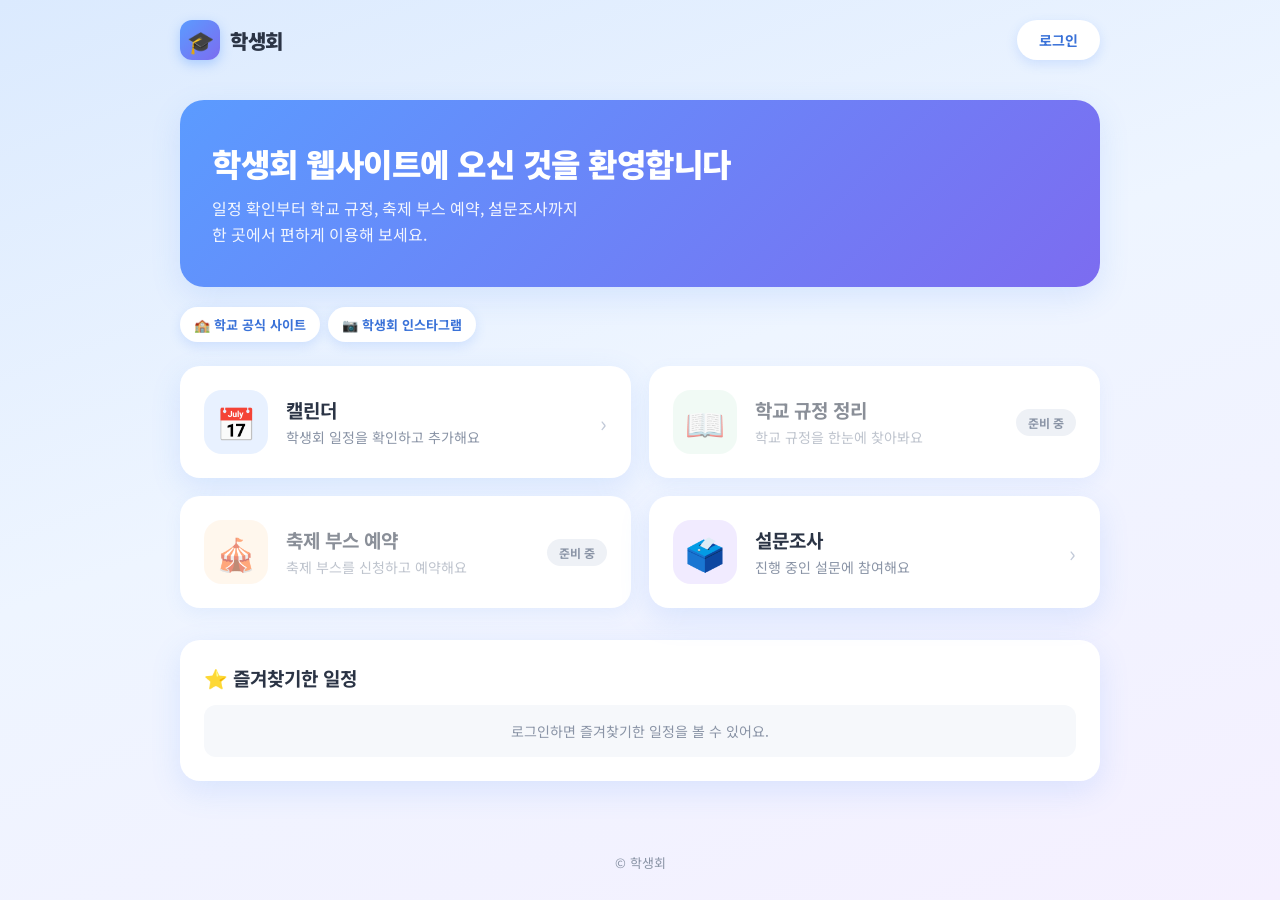
==== admin-calendar.html @ 89e193f1 "디테일 수정" ====
<!DOCTYPE html>
<html lang="ko">
<head>
    <meta charset="UTF-8">
    <meta name="viewport" content="width=device-width, initial-scale=1.0">
    <title>일정 관리 - 학생회</title>
    <link rel="stylesheet" href="style.css">
    <link rel="stylesheet" href="calendar-admin.css">
</head>
<body>

    <div class="calendar">
        <div class="top-row">
            <a class="back-link" href="admin.html">← 관리자 페이지</a>
            <div id="userArea" class="user-area"></div>
        </div>

        <p id="modeNotice" class="mode-notice"></p>

        <div class="header">
            <button id="prev" aria-label="이전 달">‹</button>
            <h2 id="month"></h2>
            <button id="next" aria-label="다음 달">›</button>
        </div>

        <div class="week">
            <div>일</div>
            <div>월</div>
            <div>화</div>
            <div>수</div>
            <div>목</div>
            <div>금</div>
            <div>토</div>
        </div>

        <div id="days" class="days"></div>
    </div>

    <!-- 날짜별 일정 팝업 (목록 + 추가/수정 폼) -->
    <div id="popup" class="popup">
        <div class="popup-content">

            <button id="closePopup" class="close" aria-label="닫기">&times;</button>

            <h3 id="popupDate"></h3>

            <div id="scheduleList"></div>

            <form id="scheduleForm" class="schedule-form" autocomplete="off">
                <h4 id="formTitle">새 일정 추가</h4>

                <label for="titleInput">제목</label>
                <input type="text" id="titleInput" placeholder="일정 제목" maxlength="100">

                <label for="datetimeInput">일시</label>
                <input type="datetime-local" id="datetimeInput">

                <label for="placeInput">장소</label>
                <input type="text" id="placeInput" placeholder="장소" maxlength="100">

                <label for="contentInput">내용</label>
                <textarea id="contentInput" rows="4" placeholder="일정 내용" maxlength="1000"></textarea>

                <label for="linkInput">링크 (선택)</label>
                <input type="text" id="linkInput" placeholder="인스타 게시물 등 링크 (https://...)" maxlength="300" inputmode="url">

                <div class="form-buttons">
                    <button type="submit" id="saveSchedule">일정 추가</button>
                    <button type="button" id="cancelEdit" class="cancel-button" hidden>수정 취소</button>
                </div>
            </form>

        </div>
    </div>

    <!-- 일정 상세 팝업 -->
    <div id="detailPopup" class="popup">
        <div class="popup-content">

            <button id="closeDetail" class="close" aria-label="닫기">&times;</button>

            <h3 id="detailTitle"></h3>

            <dl class="detail-list">
                <dt>일시</dt>
                <dd id="detailDatetime"></dd>

                <dt>장소</dt>
                <dd id="detailPlace"></dd>

                <dt>내용</dt>
                <dd id="detailContent"></dd>

                <dt id="detailLinkLabel" hidden>포스터</dt>
                <dd id="detailLinkWrap" hidden>
                    <a id="detailLink" class="detail-link" href="#" target="_blank" rel="noopener noreferrer"></a>
                </dd>
            </dl>

            <div class="detail-actions" id="detailActions">
                <button id="detailFavorite" class="favorite-button"></button>
                <button id="detailEdit" class="edit-button">수정</button>
                <button id="detailDelete" class="delete-button">삭제</button>
            </div>

        </div>
    </div>

    <script src="auth.js"></script>
    <script>
        // 이 페이지는 일정 관리용 (권한 없으면 메인으로)
        window.ADMIN_PAGE = true;
        if (!Auth.can("calendar.edit")) location.replace("index.html");
    </script>
    <script src="script.js"></script>
    <script>
        document.querySelector(".calendar").classList.add("admin-view");
    </script>
</body>
</html>
---- style.css ----
@import url("https://fonts.googleapis.com/css2?family=Noto+Sans+KR:wght@400;500;700&display=swap");

:root {
    --primary: #4f8cf7;
    --primary-dark: #3a72d8;
    --primary-soft: #e8f1ff;
    --primary-soft-hover: #d3e5ff;
    --star: #f5b301;
    --star-soft: #fff5cc;
    --star-soft-hover: #ffeb99;
    --danger: #ef5b5b;
    --danger-dark: #d94444;
    --sunday: #e5484d;
    --saturday: #3b82f6;
    --text: #2b3445;
    --muted: #8a94a6;
    --border: #e6ebf2;
    --shadow: 0 10px 30px rgba(79, 140, 247, 0.15);
}

* {
    box-sizing: border-box;
}

body {
    display: flex;
    justify-content: center;
    margin: 0;
    padding: 40px 12px;
    min-height: 100vh;
    background: linear-gradient(160deg, #dbeafe 0%, #eef5ff 45%, #f5f0ff 100%);
    background-attachment: fixed;
    color: var(--text);
    font-family: "Noto Sans KR", "Apple SD Gothic Neo", "Malgun Gothic", sans-serif;
}

button,
input,
textarea {
    font: inherit;
    color: inherit;
}

button {
    cursor: pointer;
    transition: background-color 0.15s, transform 0.1s, box-shadow 0.15s;
}

button:active {
    transform: scale(0.96);
}

/* ---------- 달력 ---------- */

.calendar {
    width: 560px;
    max-width: 100%;
    height: fit-content;
    background-color: white;
    border-radius: 22px;
    padding: 20px;
    box-shadow: var(--shadow);
}

.header {
    display: flex;
    justify-content: space-between;
    align-items: center;
    margin-bottom: 14px;
    padding: 10px 12px;
    border-radius: 16px;
    background: linear-gradient(135deg, #5b9bff, #7c6cf0);
    color: white;
}

.header h2 {
    margin: 0;
    font-size: 21px;
    font-weight: 700;
    letter-spacing: 0.5px;
}

.header button {
    width: 38px;
    height: 38px;
    font-size: 24px;
    line-height: 1;
    border: none;
    border-radius: 50%;
    background: rgba(255, 255, 255, 0.2);
    color: white;
}

.header button:hover {
    background: rgba(255, 255, 255, 0.35);
}

.week,
.days {
    display: grid;
    grid-template-columns: repeat(7, minmax(0, 1fr));
    gap: 4px;
}

.week div {
    text-align: center;
    font-weight: 700;
    font-size: 14px;
    padding: 10px 0;
    color: var(--muted);
}

.week div:first-child {
    color: var(--sunday);
}

.week div:last-child {
    color: var(--saturday);
}

.day {
    min-width: 0;
    min-height: 96px;
    padding: 6px;
    border: 1px solid var(--border);
    border-radius: 12px;
    background-color: #fff;
    cursor: pointer;
    overflow: hidden;
    transition: background-color 0.15s, box-shadow 0.15s, transform 0.15s;
}

.day:hover {
    background-color: #f6faff;
    box-shadow: 0 4px 12px rgba(79, 140, 247, 0.18);
    transform: translateY(-2px);
}

.days > div:nth-child(7n + 1) .date-number {
    color: var(--sunday);
}

.days > div:nth-child(7n) .date-number {
    color: var(--saturday);
}

.date-number {
    display: inline-flex;
    align-items: center;
    justify-content: center;
    min-width: 24px;
    height: 24px;
    padding: 0 4px;
    margin-bottom: 4px;
    border-radius: 12px;
    font-size: 13px;
    font-weight: 700;
}

/* 오늘 */
.day.today {
    border-color: var(--primary);
    background-color: #f3f8ff;
}

.day.today .date-number {
    background-color: var(--primary);
    color: white !important;
}

/* 캘린더 칸 안의 일정 제목 */
.schedule {
    font-size: 12px;
    font-weight: 500;
    background-color: var(--primary-soft);
    color: #2a5db0;
    border-left: 3px solid var(--primary);
    padding: 4px 6px;
    border-radius: 6px;
    margin-top: 4px;
    white-space: nowrap;
    overflow: hidden;
    text-overflow: ellipsis;
    transition: background-color 0.15s;
}

.schedule:hover {
    background-color: var(--primary-soft-hover);
}

.schedule.favorite {
    background-color: var(--star-soft);
    color: #8a6500;
    border-left-color: var(--star);
}

.schedule.favorite:hover {
    background-color: var(--star-soft-hover);
}

/* ---------- 팝업 ---------- */

.popup {
    display: none;
    position: fixed;
    inset: 0;
    width: 100%;
    height: 100%;
    background-color: rgba(30, 41, 59, 0.45);
    backdrop-filter: blur(3px);
    justify-content: center;
    align-items: center;
    padding: 15px;
    z-index: 100;
    animation: fadeIn 0.2s ease;
}

/* 상세 팝업은 날짜 팝업 위에 표시 */
#detailPopup {
    z-index: 110;
}

.popup-content {
    width: 400px;
    max-width: 100%;
    max-height: 90vh;
    overflow-y: auto;
    background-color: white;
    padding: 28px 24px 24px;
    border-radius: 20px;
    position: relative;
    text-align: center;
    box-shadow: 0 20px 50px rgba(0, 0, 0, 0.25);
    animation: popUp 0.25s ease;
}

@keyframes fadeIn {
    from { opacity: 0; }
    to { opacity: 1; }
}

@keyframes popUp {
    from { opacity: 0; transform: translateY(16px) scale(0.97); }
    to { opacity: 1; transform: translateY(0) scale(1); }
}

.close {
    position: absolute;
    top: 10px;
    right: 12px;
    width: 34px;
    height: 34px;
    font-size: 24px;
    line-height: 1;
    border: none;
    border-radius: 50%;
    background: none;
    color: var(--muted);
}

.close:hover {
    background-color: #f1f4f9;
    color: var(--text);
}

#popupDate,
#detailTitle {
    margin: 0;
    padding: 0 22px;
    font-size: 19px;
    overflow-wrap: anywhere;
}

/* 날짜 팝업의 일정 목록 */
#scheduleList {
    display: flex;
    flex-direction: column;
    gap: 8px;
    max-height: 220px;
    overflow-y: auto;
    margin: 16px 0;
    padding: 2px;
}

.schedule-item {
    display: flex;
    justify-content: space-between;
    align-items: center;
    gap: 8px;
    padding: 10px 12px;
    border: 1px solid var(--border);
    border-radius: 12px;
    background-color: #fafcff;
    text-align: left;
}

.schedule-item-text {
    flex: 1;
    min-width: 0;
    padding: 0;
    border: none;
    background: none;
    text-align: left;
    font-weight: 500;
    overflow-wrap: anywhere;
}

.schedule-item-text:hover {
    color: var(--primary-dark);
    text-decoration: underline;
}

.schedule-actions {
    display: flex;
    align-items: center;
    gap: 5px;
    flex-shrink: 0;
}

.favorite-button,
.edit-button,
.delete-button {
    border: none;
    border-radius: 8px;
    padding: 6px 10px;
    font-size: 12px;
    font-weight: 500;
}

.favorite-button {
    background-color: var(--star-soft);
    color: #a87800;
    font-size: 17px;
    padding: 3px 9px;
}

.favorite-button:hover {
    background-color: var(--star-soft-hover);
}

.edit-button {
    background-color: var(--primary-soft);
    color: #2a5db0;
}

.edit-button:hover {
    background-color: var(--primary-soft-hover);
}

.delete-button {
    background-color: #fdeaea;
    color: var(--danger-dark);
}

.delete-button:hover {
    background-color: var(--danger);
    color: white;
}

/* ---------- 일정 추가 / 수정 폼 ---------- */

.schedule-form {
    text-align: left;
    border-top: 1px dashed #d5dce8;
    padding-top: 16px;
}

.schedule-form h4 {
    margin: 0 0 8px;
    text-align: center;
    font-size: 16px;
    color: var(--primary-dark);
}

.schedule-form label {
    display: block;
    font-size: 13px;
    font-weight: 700;
    margin: 10px 0 5px;
    color: #4a5568;
}

.schedule-form input,
.schedule-form textarea {
    width: 100%;
    padding: 10px 12px;
    border: 1.5px solid var(--border);
    border-radius: 10px;
    background-color: #fafcff;
    transition: border-color 0.15s, box-shadow 0.15s, background-color 0.15s;
}

.schedule-form input:focus,
.schedule-form textarea:focus {
    outline: none;
    border-color: var(--primary);
    background-color: white;
    box-shadow: 0 0 0 3px rgba(79, 140, 247, 0.18);
}

.schedule-form textarea {
    resize: vertical;
}

.form-buttons {
    display: flex;
    gap: 8px;
    margin-top: 16px;
}

.form-buttons button {
    flex: 1;
    padding: 11px;
    border: none;
    border-radius: 10px;
    font-weight: 700;
}

#saveSchedule {
    background: linear-gradient(135deg, #5b9bff, #7c6cf0);
    color: white;
    box-shadow: 0 4px 12px rgba(91, 155, 255, 0.4);
}

#saveSchedule:hover {
    box-shadow: 0 6px 16px rgba(91, 155, 255, 0.55);
}

.cancel-button {
    background-color: #eef1f6;
    color: #4a5568;
}

.cancel-button:hover {
    background-color: #dfe4ec;
}

/* ---------- 상세 팝업 ---------- */

.detail-list {
    text-align: left;
    margin: 18px 0;
    padding: 6px 16px 16px;
    border-radius: 14px;
    background-color: #f6faff;
}

.detail-list dt {
    font-size: 12px;
    font-weight: 700;
    color: var(--primary-dark);
    margin-top: 14px;
}

.detail-list dd {
    margin: 4px 0 0;
    white-space: pre-wrap;
    overflow-wrap: anywhere;
}

.detail-actions {
    display: flex;
    justify-content: center;
    gap: 8px;
}

.detail-actions button {
    padding: 9px 18px;
    font-size: 14px;
}

.detail-actions .favorite-button {
    font-size: 18px;
    padding: 5px 14px;
}

.empty-message {
    color: var(--muted);
    font-size: 14px;
    padding: 14px;
    margin: 0;
    border-radius: 12px;
    background-color: #f6f8fb;
}

[hidden] {
    display: none !important;
}

/* 위쪽 줄: 메인으로 링크 + 로그인 정보 */
.top-row {
    display: flex;
    justify-content: space-between;
    align-items: center;
    gap: 8px;
    margin-bottom: 10px;
}

.top-row .back-link {
    margin: 0;
}

.user-area {
    display: flex;
    align-items: center;
    gap: 6px;
}

.login-button {
    padding: 7px 16px;
    border-radius: 999px;
    background-color: var(--primary-soft);
    color: var(--primary-dark);
    font-size: 13px;
    font-weight: 700;
    text-decoration: none;
}

.login-button:hover {
    background-color: var(--primary);
    color: white;
}

.user-chip {
    display: inline-flex;
    align-items: center;
    gap: 6px;
    padding: 6px 12px;
    border-radius: 999px;
    background-color: #f1f4f9;
    font-size: 13px;
    font-weight: 700;
}

.role-badge {
    padding: 2px 8px;
    border-radius: 999px;
    background-color: #e0e5ee;
    color: var(--muted);
    font-size: 11px;
}

.role-badge.admin {
    background: linear-gradient(135deg, #5b9bff, #7c6cf0);
    color: white;
}

.logout-button {
    padding: 6px 12px;
    border: none;
    border-radius: 999px;
    background: none;
    color: var(--muted);
    font-size: 12px;
    font-weight: 700;
}

.logout-button:hover {
    background-color: #fdeaea;
    color: var(--danger-dark);
}

/* 보기 전용 / 관리자 안내 */
.mode-notice {
    margin: 0 0 12px;
    padding: 9px 12px;
    border-radius: 10px;
    background-color: #f4f6fa;
    color: var(--muted);
    font-size: 13px;
}

.mode-notice.admin {
    background-color: var(--primary-soft);
    color: #2a5db0;
}

/* 학생에게 보이는 즐겨찾기 표시 (누를 수 없음) */
.read-star {
    padding: 0 6px;
    font-size: 17px;
    color: var(--star);
}

/* 메인으로 돌아가는 링크 */
.back-link {
    display: inline-block;
    margin: 0 0 10px 4px;
    font-size: 14px;
    font-weight: 500;
    color: var(--primary-dark);
    text-decoration: none;
}

.back-link:hover {
    text-decoration: underline;
}

/* ---------- 모바일 ---------- */

@media (max-width: 540px) {
    body {
        padding: 12px 6px;
    }

    .calendar {
        padding: 10px;
        border-radius: 18px;
    }

    .header h2 {
        font-size: 17px;
    }

    .week,
    .days {
        gap: 2px;
    }

    .week div {
        font-size: 12px;
    }

    .day {
        min-height: 72px;
        padding: 3px;
        border-radius: 8px;
    }

    .date-number {
        font-size: 11px;
        min-width: 20px;
        height: 20px;
    }

    .schedule {
        font-size: 10px;
        padding: 3px 4px;
    }

    .popup-content {
        padding: 24px 16px 18px;
    }

    .schedule-item {
        flex-wrap: wrap;
    }
}

/* 일정 상세의 링크 버튼 (인스타 게시물 등) */
.detail-link {
    display: inline-block;
    margin-top: 2px;
    padding: 9px 16px;
    border-radius: 10px;
    background: linear-gradient(135deg, #5b9bff, #7c6cf0);
    color: white;
    font-size: 14px;
    font-weight: 700;
    text-decoration: none;
    box-shadow: 0 4px 12px rgba(91, 155, 255, 0.4);
}

.detail-link:hover {
    box-shadow: 0 6px 16px rgba(91, 155, 255, 0.55);
}
---- calendar-admin.css ----
/* 캘린더 관리자 화면 (.calendar.admin-view 일 때만 적용) */

.calendar.admin-view {
    border-top: 6px solid #7c6cf0;
}

.admin-view .mode-notice.admin {
    padding: 11px 14px;
    border-radius: 12px;
    background: linear-gradient(135deg, #e8f1ff, #f1ebff);
    color: #3a4fa8;
    font-weight: 500;
}

/* 날짜 칸에 마우스를 올리면 "일정 추가" 힌트 */
.admin-view .day {
    position: relative;
}

.admin-view .day:hover::after {
    content: "＋ 일정 추가";
    position: absolute;
    right: 6px;
    bottom: 4px;
    padding: 2px 7px;
    border-radius: 999px;
    background: #7c6cf0;
    color: white;
    font-size: 10px;
    font-weight: 700;
    pointer-events: none;
}

/* 일정 추가/수정 폼을 관리자 폼답게 구분 */
.admin-view .schedule-form {
    margin-top: 4px;
    padding: 16px 14px 4px;
    border: 1px solid #e2defb;
    border-top: 1px solid #e2defb;
    border-radius: 14px;
    background: #faf9ff;
}

.admin-view .schedule-form h4::before {
    content: "관리자 · ";
    color: var(--muted);
    font-weight: 500;
}

@media (hover: none), (max-width: 540px) {
    .admin-view .day:hover::after {
        display: none;
    }
}
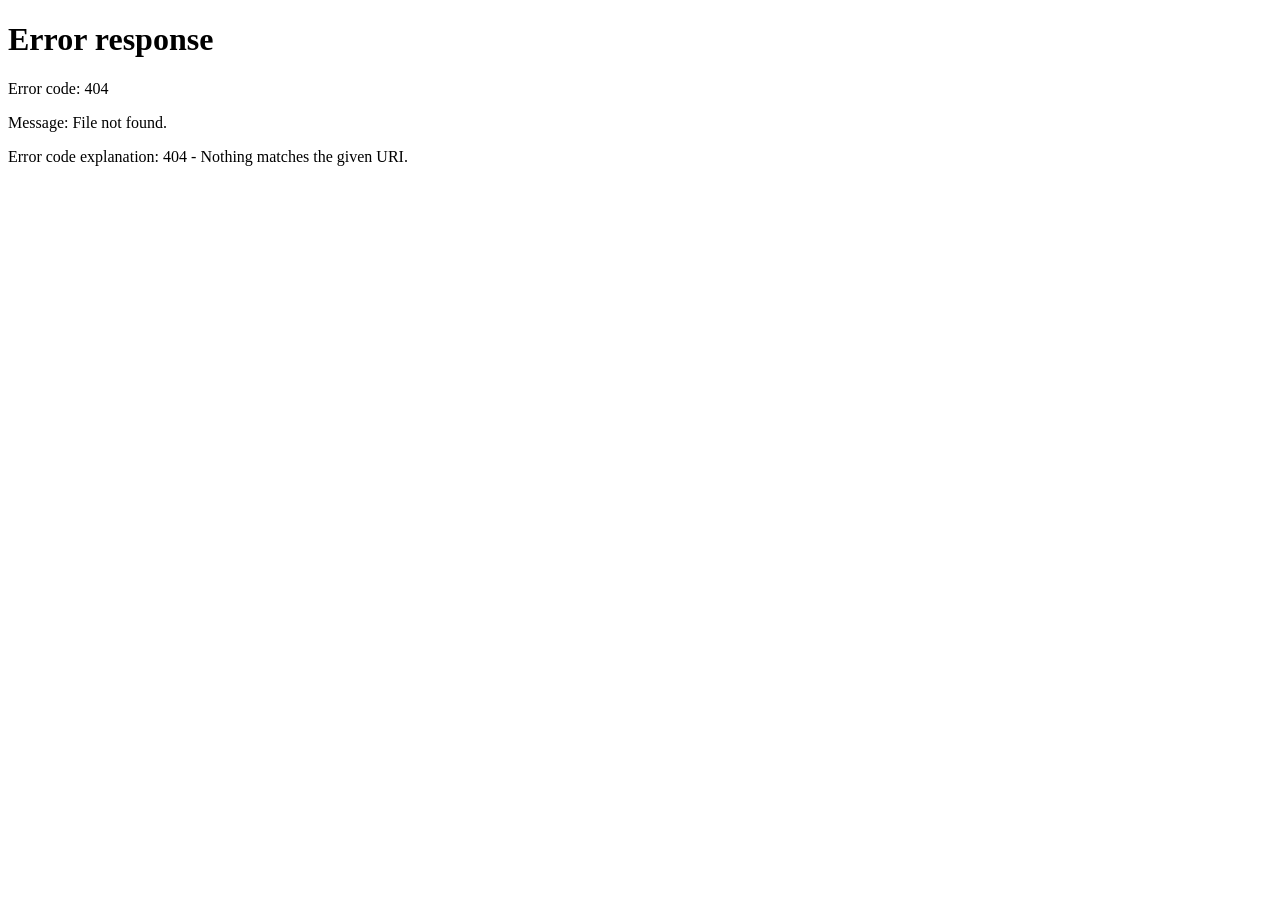
==== commit cd4e2434: "파일명 수정" ====
--- a/admin-calendar.html
+++ b/admin-calendar.html
@@ -4,8 +4,8 @@
     <meta charset="UTF-8">
     <meta name="viewport" content="width=device-width, initial-scale=1.0">
     <title>일정 관리 - 학생회</title>
-    <link rel="stylesheet" href="style.css">
-    <link rel="stylesheet" href="calendar-admin.css">
+    <link rel="stylesheet" href="calendar.css">
+    <link rel="stylesheet" href="admin-calendar.css">
 </head>
 <body>
 
@@ -110,9 +110,9 @@
     <script>
         // 이 페이지는 일정 관리용 (권한 없으면 메인으로)
         window.ADMIN_PAGE = true;
-        if (!Auth.can("calendar.edit")) location.replace("index.html");
+        if (!Auth.can("calendar.edit")) location.replace("main.html");
     </script>
-    <script src="script.js"></script>
+    <script src="calendar.js"></script>
     <script>
         document.querySelector(".calendar").classList.add("admin-view");
     </script>
--- a/calendar.css
+++ b/calendar.css
@@ -0,0 +1,666 @@
+@import url("https://fonts.googleapis.com/css2?family=Noto+Sans+KR:wght@400;500;700&display=swap");
+
+:root {
+    --primary: #4f8cf7;
+    --primary-dark: #3a72d8;
+    --primary-soft: #e8f1ff;
+    --primary-soft-hover: #d3e5ff;
+    --star: #f5b301;
+    --star-soft: #fff5cc;
+    --star-soft-hover: #ffeb99;
+    --danger: #ef5b5b;
+    --danger-dark: #d94444;
+    --sunday: #e5484d;
+    --saturday: #3b82f6;
+    --text: #2b3445;
+    --muted: #8a94a6;
+    --border: #e6ebf2;
+    --shadow: 0 10px 30px rgba(79, 140, 247, 0.15);
+}
+
+* {
+    box-sizing: border-box;
+}
+
+body {
+    display: flex;
+    justify-content: center;
+    margin: 0;
+    padding: 40px 12px;
+    min-height: 100vh;
+    background: linear-gradient(160deg, #dbeafe 0%, #eef5ff 45%, #f5f0ff 100%);
+    background-attachment: fixed;
+    color: var(--text);
+    font-family: "Noto Sans KR", "Apple SD Gothic Neo", "Malgun Gothic", sans-serif;
+}
+
+button,
+input,
+textarea {
+    font: inherit;
+    color: inherit;
+}
+
+button {
+    cursor: pointer;
+    transition: background-color 0.15s, transform 0.1s, box-shadow 0.15s;
+}
+
+button:active {
+    transform: scale(0.96);
+}
+
+/* ---------- 달력 ---------- */
+
+.calendar {
+    width: 560px;
+    max-width: 100%;
+    height: fit-content;
+    background-color: white;
+    border-radius: 22px;
+    padding: 20px;
+    box-shadow: var(--shadow);
+}
+
+.header {
+    display: flex;
+    justify-content: space-between;
+    align-items: center;
+    margin-bottom: 14px;
+    padding: 10px 12px;
+    border-radius: 16px;
+    background: linear-gradient(135deg, #5b9bff, #7c6cf0);
+    color: white;
+}
+
+.header h2 {
+    margin: 0;
+    font-size: 21px;
+    font-weight: 700;
+    letter-spacing: 0.5px;
+}
+
+.header button {
+    width: 38px;
+    height: 38px;
+    font-size: 24px;
+    line-height: 1;
+    border: none;
+    border-radius: 50%;
+    background: rgba(255, 255, 255, 0.2);
+    color: white;
+}
+
+.header button:hover {
+    background: rgba(255, 255, 255, 0.35);
+}
+
+.week,
+.days {
+    display: grid;
+    grid-template-columns: repeat(7, minmax(0, 1fr));
+    gap: 4px;
+}
+
+.week div {
+    text-align: center;
+    font-weight: 700;
+    font-size: 14px;
+    padding: 10px 0;
+    color: var(--muted);
+}
+
+.week div:first-child {
+    color: var(--sunday);
+}
+
+.week div:last-child {
+    color: var(--saturday);
+}
+
+.day {
+    min-width: 0;
+    min-height: 96px;
+    padding: 6px;
+    border: 1px solid var(--border);
+    border-radius: 12px;
+    background-color: #fff;
+    cursor: pointer;
+    overflow: hidden;
+    transition: background-color 0.15s, box-shadow 0.15s, transform 0.15s;
+}
+
+.day:hover {
+    background-color: #f6faff;
+    box-shadow: 0 4px 12px rgba(79, 140, 247, 0.18);
+    transform: translateY(-2px);
+}
+
+.days > div:nth-child(7n + 1) .date-number {
+    color: var(--sunday);
+}
+
+.days > div:nth-child(7n) .date-number {
+    color: var(--saturday);
+}
+
+.date-number {
+    display: inline-flex;
+    align-items: center;
+    justify-content: center;
+    min-width: 24px;
+    height: 24px;
+    padding: 0 4px;
+    margin-bottom: 4px;
+    border-radius: 12px;
+    font-size: 13px;
+    font-weight: 700;
+}
+
+/* 오늘 */
+.day.today {
+    border-color: var(--primary);
+    background-color: #f3f8ff;
+}
+
+.day.today .date-number {
+    background-color: var(--primary);
+    color: white !important;
+}
+
+/* 캘린더 칸 안의 일정 제목 */
+.schedule {
+    font-size: 12px;
+    font-weight: 500;
+    background-color: var(--primary-soft);
+    color: #2a5db0;
+    border-left: 3px solid var(--primary);
+    padding: 4px 6px;
+    border-radius: 6px;
+    margin-top: 4px;
+    white-space: nowrap;
+    overflow: hidden;
+    text-overflow: ellipsis;
+    transition: background-color 0.15s;
+}
+
+.schedule:hover {
+    background-color: var(--primary-soft-hover);
+}
+
+.schedule.favorite {
+    background-color: var(--star-soft);
+    color: #8a6500;
+    border-left-color: var(--star);
+}
+
+.schedule.favorite:hover {
+    background-color: var(--star-soft-hover);
+}
+
+/* ---------- 팝업 ---------- */
+
+.popup {
+    display: none;
+    position: fixed;
+    inset: 0;
+    width: 100%;
+    height: 100%;
+    background-color: rgba(30, 41, 59, 0.45);
+    backdrop-filter: blur(3px);
+    justify-content: center;
+    align-items: center;
+    padding: 15px;
+    z-index: 100;
+    animation: fadeIn 0.2s ease;
+}
+
+/* 상세 팝업은 날짜 팝업 위에 표시 */
+#detailPopup {
+    z-index: 110;
+}
+
+.popup-content {
+    width: 400px;
+    max-width: 100%;
+    max-height: 90vh;
+    overflow-y: auto;
+    background-color: white;
+    padding: 28px 24px 24px;
+    border-radius: 20px;
+    position: relative;
+    text-align: center;
+    box-shadow: 0 20px 50px rgba(0, 0, 0, 0.25);
+    animation: popUp 0.25s ease;
+}
+
+@keyframes fadeIn {
+    from { opacity: 0; }
+    to { opacity: 1; }
+}
+
+@keyframes popUp {
+    from { opacity: 0; transform: translateY(16px) scale(0.97); }
+    to { opacity: 1; transform: translateY(0) scale(1); }
+}
+
+.close {
+    position: absolute;
+    top: 10px;
+    right: 12px;
+    width: 34px;
+    height: 34px;
+    font-size: 24px;
+    line-height: 1;
+    border: none;
+    border-radius: 50%;
+    background: none;
+    color: var(--muted);
+}
+
+.close:hover {
+    background-color: #f1f4f9;
+    color: var(--text);
+}
+
+#popupDate,
+#detailTitle {
+    margin: 0;
+    padding: 0 22px;
+    font-size: 19px;
+    overflow-wrap: anywhere;
+}
+
+/* 날짜 팝업의 일정 목록 */
+#scheduleList {
+    display: flex;
+    flex-direction: column;
+    gap: 8px;
+    max-height: 220px;
+    overflow-y: auto;
+    margin: 16px 0;
+    padding: 2px;
+}
+
+.schedule-item {
+    display: flex;
+    justify-content: space-between;
+    align-items: center;
+    gap: 8px;
+    padding: 10px 12px;
+    border: 1px solid var(--border);
+    border-radius: 12px;
+    background-color: #fafcff;
+    text-align: left;
+}
+
+.schedule-item-text {
+    flex: 1;
+    min-width: 0;
+    padding: 0;
+    border: none;
+    background: none;
+    text-align: left;
+    font-weight: 500;
+    overflow-wrap: anywhere;
+}
+
+.schedule-item-text:hover {
+    color: var(--primary-dark);
+    text-decoration: underline;
+}
+
+.schedule-actions {
+    display: flex;
+    align-items: center;
+    gap: 5px;
+    flex-shrink: 0;
+}
+
+.favorite-button,
+.edit-button,
+.delete-button {
+    border: none;
+    border-radius: 8px;
+    padding: 6px 10px;
+    font-size: 12px;
+    font-weight: 500;
+}
+
+.favorite-button {
+    background-color: var(--star-soft);
+    color: #a87800;
+    font-size: 17px;
+    padding: 3px 9px;
+}
+
+.favorite-button:hover {
+    background-color: var(--star-soft-hover);
+}
+
+.edit-button {
+    background-color: var(--primary-soft);
+    color: #2a5db0;
+}
+
+.edit-button:hover {
+    background-color: var(--primary-soft-hover);
+}
+
+.delete-button {
+    background-color: #fdeaea;
+    color: var(--danger-dark);
+}
+
+.delete-button:hover {
+    background-color: var(--danger);
+    color: white;
+}
+
+/* ---------- 일정 추가 / 수정 폼 ---------- */
+
+.schedule-form {
+    text-align: left;
+    border-top: 1px dashed #d5dce8;
+    padding-top: 16px;
+}
+
+.schedule-form h4 {
+    margin: 0 0 8px;
+    text-align: center;
+    font-size: 16px;
+    color: var(--primary-dark);
+}
+
+.schedule-form label {
+    display: block;
+    font-size: 13px;
+    font-weight: 700;
+    margin: 10px 0 5px;
+    color: #4a5568;
+}
+
+.schedule-form input,
+.schedule-form textarea {
+    width: 100%;
+    padding: 10px 12px;
+    border: 1.5px solid var(--border);
+    border-radius: 10px;
+    background-color: #fafcff;
+    transition: border-color 0.15s, box-shadow 0.15s, background-color 0.15s;
+}
+
+.schedule-form input:focus,
+.schedule-form textarea:focus {
+    outline: none;
+    border-color: var(--primary);
+    background-color: white;
+    box-shadow: 0 0 0 3px rgba(79, 140, 247, 0.18);
+}
+
+.schedule-form textarea {
+    resize: vertical;
+}
+
+.form-buttons {
+    display: flex;
+    gap: 8px;
+    margin-top: 16px;
+}
+
+.form-buttons button {
+    flex: 1;
+    padding: 11px;
+    border: none;
+    border-radius: 10px;
+    font-weight: 700;
+}
+
+#saveSchedule {
+    background: linear-gradient(135deg, #5b9bff, #7c6cf0);
+    color: white;
+    box-shadow: 0 4px 12px rgba(91, 155, 255, 0.4);
+}
+
+#saveSchedule:hover {
+    box-shadow: 0 6px 16px rgba(91, 155, 255, 0.55);
+}
+
+.cancel-button {
+    background-color: #eef1f6;
+    color: #4a5568;
+}
+
+.cancel-button:hover {
+    background-color: #dfe4ec;
+}
+
+/* ---------- 상세 팝업 ---------- */
+
+.detail-list {
+    text-align: left;
+    margin: 18px 0;
+    padding: 6px 16px 16px;
+    border-radius: 14px;
+    background-color: #f6faff;
+}
+
+.detail-list dt {
+    font-size: 12px;
+    font-weight: 700;
+    color: var(--primary-dark);
+    margin-top: 14px;
+}
+
+.detail-list dd {
+    margin: 4px 0 0;
+    white-space: pre-wrap;
+    overflow-wrap: anywhere;
+}
+
+.detail-actions {
+    display: flex;
+    justify-content: center;
+    gap: 8px;
+}
+
+.detail-actions button {
+    padding: 9px 18px;
+    font-size: 14px;
+}
+
+.detail-actions .favorite-button {
+    font-size: 18px;
+    padding: 5px 14px;
+}
+
+.empty-message {
+    color: var(--muted);
+    font-size: 14px;
+    padding: 14px;
+    margin: 0;
+    border-radius: 12px;
+    background-color: #f6f8fb;
+}
+
+[hidden] {
+    display: none !important;
+}
+
+/* 위쪽 줄: 메인으로 링크 + 로그인 정보 */
+.top-row {
+    display: flex;
+    justify-content: space-between;
+    align-items: center;
+    gap: 8px;
+    margin-bottom: 10px;
+}
+
+.top-row .back-link {
+    margin: 0;
+}
+
+.user-area {
+    display: flex;
+    align-items: center;
+    gap: 6px;
+}
+
+.login-button {
+    padding: 7px 16px;
+    border-radius: 999px;
+    background-color: var(--primary-soft);
+    color: var(--primary-dark);
+    font-size: 13px;
+    font-weight: 700;
+    text-decoration: none;
+}
+
+.login-button:hover {
+    background-color: var(--primary);
+    color: white;
+}
+
+.user-chip {
+    display: inline-flex;
+    align-items: center;
+    gap: 6px;
+    padding: 6px 12px;
+    border-radius: 999px;
+    background-color: #f1f4f9;
+    font-size: 13px;
+    font-weight: 700;
+}
+
+.role-badge {
+    padding: 2px 8px;
+    border-radius: 999px;
+    background-color: #e0e5ee;
+    color: var(--muted);
+    font-size: 11px;
+}
+
+.role-badge.admin {
+    background: linear-gradient(135deg, #5b9bff, #7c6cf0);
+    color: white;
+}
+
+.logout-button {
+    padding: 6px 12px;
+    border: none;
+    border-radius: 999px;
+    background: none;
+    color: var(--muted);
+    font-size: 12px;
+    font-weight: 700;
+}
+
+.logout-button:hover {
+    background-color: #fdeaea;
+    color: var(--danger-dark);
+}
+
+/* 보기 전용 / 관리자 안내 */
+.mode-notice {
+    margin: 0 0 12px;
+    padding: 9px 12px;
+    border-radius: 10px;
+    background-color: #f4f6fa;
+    color: var(--muted);
+    font-size: 13px;
+}
+
+.mode-notice.admin {
+    background-color: var(--primary-soft);
+    color: #2a5db0;
+}
+
+/* 학생에게 보이는 즐겨찾기 표시 (누를 수 없음) */
+.read-star {
+    padding: 0 6px;
+    font-size: 17px;
+    color: var(--star);
+}
+
+/* 메인으로 돌아가는 링크 */
+.back-link {
+    display: inline-block;
+    margin: 0 0 10px 4px;
+    font-size: 14px;
+    font-weight: 500;
+    color: var(--primary-dark);
+    text-decoration: none;
+}
+
+.back-link:hover {
+    text-decoration: underline;
+}
+
+/* ---------- 모바일 ---------- */
+
+@media (max-width: 540px) {
+    body {
+        padding: 12px 6px;
+    }
+
+    .calendar {
+        padding: 10px;
+        border-radius: 18px;
+    }
+
+    .header h2 {
+        font-size: 17px;
+    }
+
+    .week,
+    .days {
+        gap: 2px;
+    }
+
+    .week div {
+        font-size: 12px;
+    }
+
+    .day {
+        min-height: 72px;
+        padding: 3px;
+        border-radius: 8px;
+    }
+
+    .date-number {
+        font-size: 11px;
+        min-width: 20px;
+        height: 20px;
+    }
+
+    .schedule {
+        font-size: 10px;
+        padding: 3px 4px;
+    }
+
+    .popup-content {
+        padding: 24px 16px 18px;
+    }
+
+    .schedule-item {
+        flex-wrap: wrap;
+    }
+}
+
+/* 일정 상세의 링크 버튼 (인스타 게시물 등) */
+.detail-link {
+    display: inline-block;
+    margin-top: 2px;
+    padding: 9px 16px;
+    border-radius: 10px;
+    background: linear-gradient(135deg, #5b9bff, #7c6cf0);
+    color: white;
+    font-size: 14px;
+    font-weight: 700;
+    text-decoration: none;
+    box-shadow: 0 4px 12px rgba(91, 155, 255, 0.4);
+}
+
+.detail-link:hover {
+    box-shadow: 0 6px 16px rgba(91, 155, 255, 0.55);
+}
--- a/admin-calendar.css
+++ b/admin-calendar.css
@@ -0,0 +1,54 @@
+/* 캘린더 관리자 화면 (.calendar.admin-view 일 때만 적용) */
+
+.calendar.admin-view {
+    border-top: 6px solid #7c6cf0;
+}
+
+.admin-view .mode-notice.admin {
+    padding: 11px 14px;
+    border-radius: 12px;
+    background: linear-gradient(135deg, #e8f1ff, #f1ebff);
+    color: #3a4fa8;
+    font-weight: 500;
+}
+
+/* 날짜 칸에 마우스를 올리면 "일정 추가" 힌트 */
+.admin-view .day {
+    position: relative;
+}
+
+.admin-view .day:hover::after {
+    content: "＋ 일정 추가";
+    position: absolute;
+    right: 6px;
+    bottom: 4px;
+    padding: 2px 7px;
+    border-radius: 999px;
+    background: #7c6cf0;
+    color: white;
+    font-size: 10px;
+    font-weight: 700;
+    pointer-events: none;
+}
+
+/* 일정 추가/수정 폼을 관리자 폼답게 구분 */
+.admin-view .schedule-form {
+    margin-top: 4px;
+    padding: 16px 14px 4px;
+    border: 1px solid #e2defb;
+    border-top: 1px solid #e2defb;
+    border-radius: 14px;
+    background: #faf9ff;
+}
+
+.admin-view .schedule-form h4::before {
+    content: "관리자 · ";
+    color: var(--muted);
+    font-weight: 500;
+}
+
+@media (hover: none), (max-width: 540px) {
+    .admin-view .day:hover::after {
+        display: none;
+    }
+}
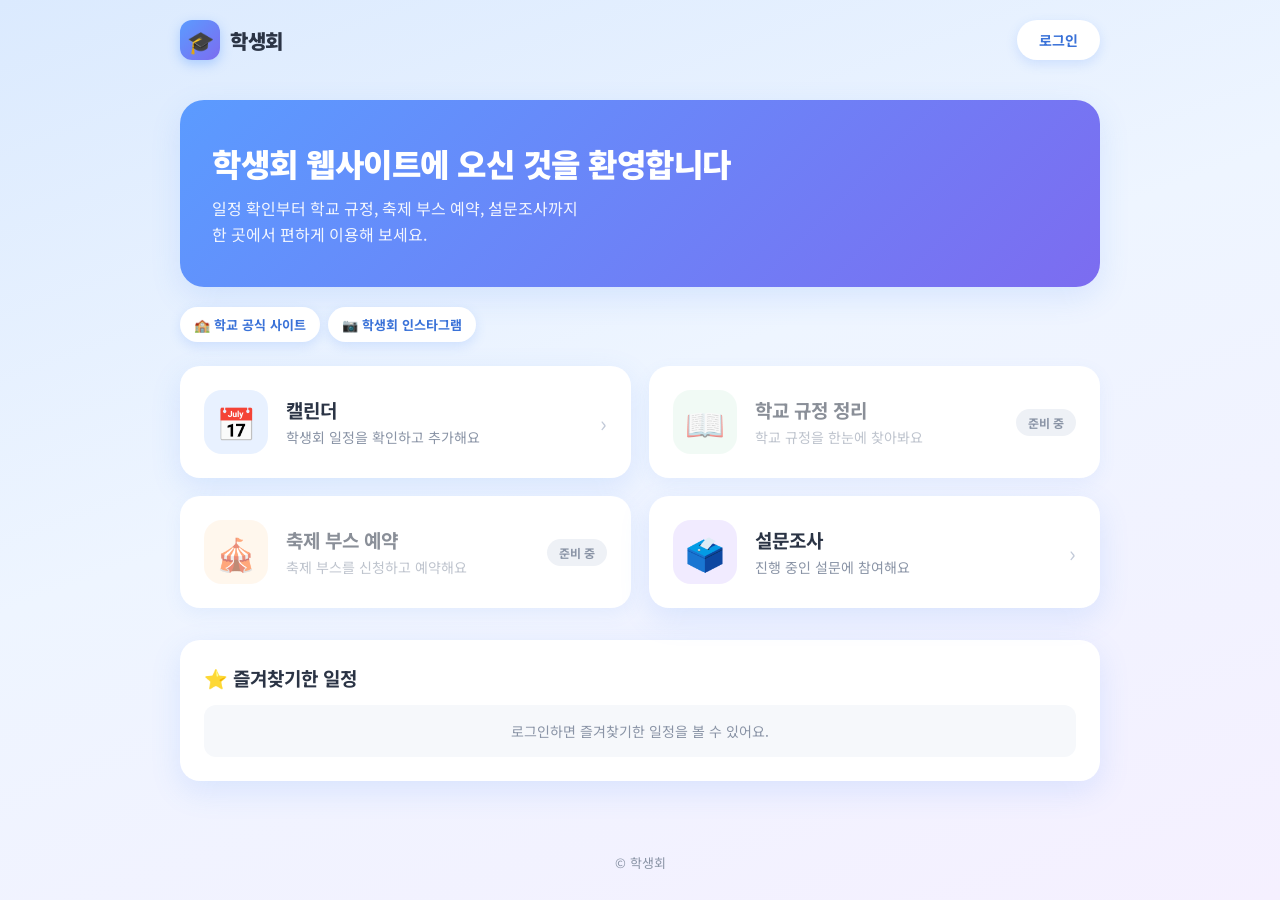
==== commit 98e5322e: "파일명 되돌리기.." ====
--- a/admin-calendar.html
+++ b/admin-calendar.html
@@ -110,7 +110,7 @@
     <script>
         // 이 페이지는 일정 관리용 (권한 없으면 메인으로)
         window.ADMIN_PAGE = true;
-        if (!Auth.can("calendar.edit")) location.replace("main.html");
+        if (!Auth.can("calendar.edit")) location.replace("index.html");
     </script>
     <script src="calendar.js"></script>
     <script>
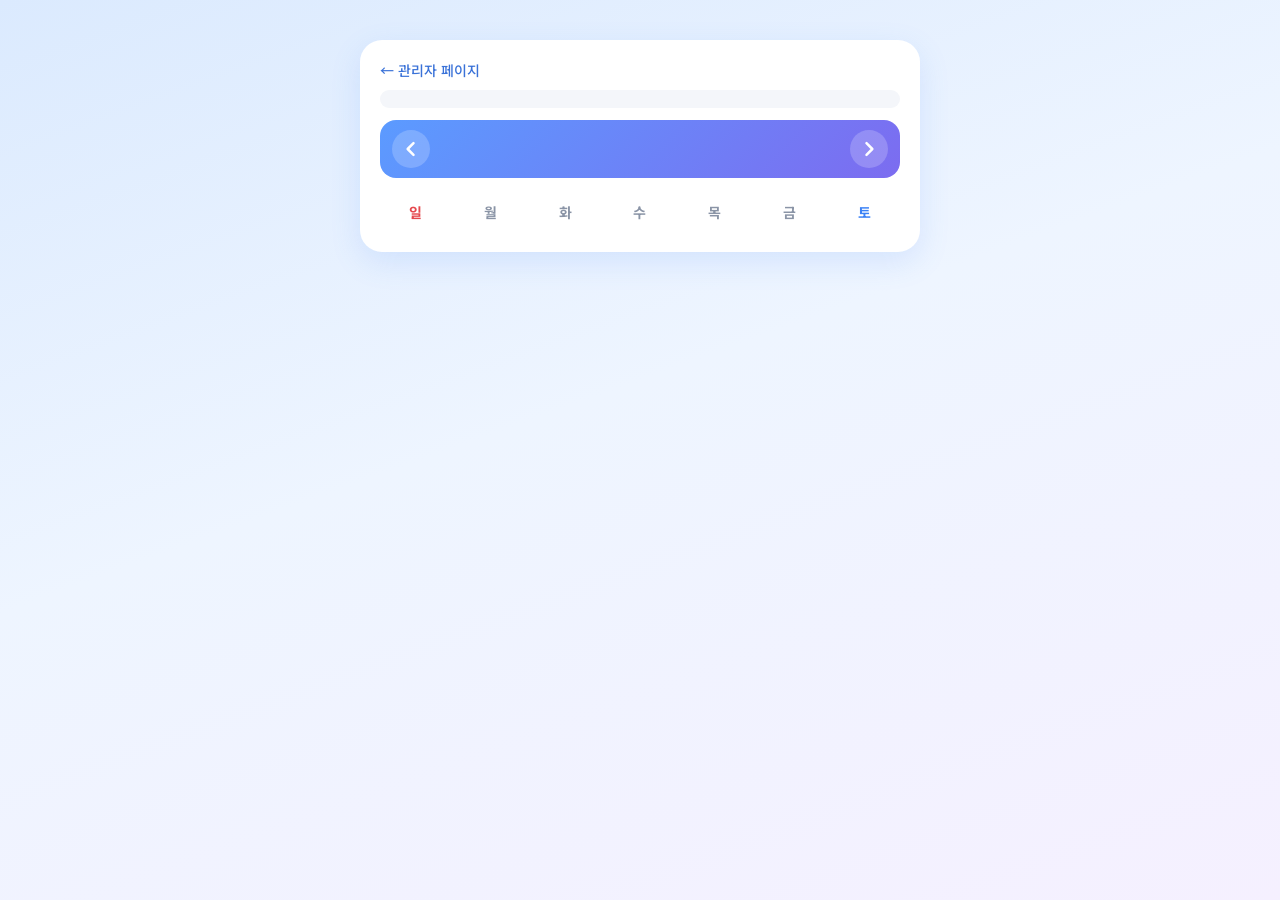
==== commit 578e5eda: "데이터 불러오기 수정" ====
--- a/admin-calendar.html
+++ b/admin-calendar.html
@@ -18,9 +18,9 @@
         <p id="modeNotice" class="mode-notice"></p>
 
         <div class="header">
-            <button id="prev" aria-label="이전 달">‹</button>
+            <button id="prev" aria-label="이전 달"><svg width="20" height="20" viewBox="0 0 24 24" fill="none" stroke="currentColor" stroke-width="3" stroke-linecap="round" stroke-linejoin="round" aria-hidden="true"><polyline points="15 5 8 12 15 19"/></svg></button>
             <h2 id="month"></h2>
-            <button id="next" aria-label="다음 달">›</button>
+            <button id="next" aria-label="다음 달"><svg width="20" height="20" viewBox="0 0 24 24" fill="none" stroke="currentColor" stroke-width="3" stroke-linecap="round" stroke-linejoin="round" aria-hidden="true"><polyline points="9 5 16 12 9 19"/></svg></button>
         </div>
 
         <div class="week">
@@ -36,7 +36,7 @@
         <div id="days" class="days"></div>
     </div>
 
-    <!-- 날짜별 일정 팝업 (목록 + 추가/수정 폼) -->
+    <!-- 날짜별 일정 관리 창: 그 날의 일정 목록 + 각 일정의 수정/삭제 + 일정 추가 버튼 -->
     <div id="popup" class="popup">
         <div class="popup-content">
 
@@ -46,8 +46,19 @@
 
             <div id="scheduleList"></div>
 
+            <button type="button" id="addScheduleButton" class="add-schedule-button">＋ 일정 추가</button>
+
+        </div>
+    </div>
+
+    <!-- 일정 추가/수정 창 (새 창으로 떠요) -->
+    <div id="editorPopup" class="popup">
+        <div class="popup-content">
+
+            <button id="closeEditor" class="close" aria-label="닫기">&times;</button>
+
             <form id="scheduleForm" class="schedule-form" autocomplete="off">
-                <h4 id="formTitle">새 일정 추가</h4>
+                <h4 id="formTitle">일정 추가</h4>
 
                 <label for="titleInput">제목</label>
                 <input type="text" id="titleInput" placeholder="일정 제목" maxlength="100">
@@ -65,55 +76,23 @@
                 <input type="text" id="linkInput" placeholder="인스타 게시물 등 링크 (https://...)" maxlength="300" inputmode="url">
 
                 <div class="form-buttons">
-                    <button type="submit" id="saveSchedule">일정 추가</button>
-                    <button type="button" id="cancelEdit" class="cancel-button" hidden>수정 취소</button>
+                    <button type="submit" id="saveSchedule">추가하기</button>
+                    <button type="button" id="cancelEdit" class="cancel-button">취소</button>
                 </div>
             </form>
 
         </div>
     </div>
 
-    <!-- 일정 상세 팝업 -->
-    <div id="detailPopup" class="popup">
-        <div class="popup-content">
-
-            <button id="closeDetail" class="close" aria-label="닫기">&times;</button>
-
-            <h3 id="detailTitle"></h3>
-
-            <dl class="detail-list">
-                <dt>일시</dt>
-                <dd id="detailDatetime"></dd>
-
-                <dt>장소</dt>
-                <dd id="detailPlace"></dd>
-
-                <dt>내용</dt>
-                <dd id="detailContent"></dd>
-
-                <dt id="detailLinkLabel" hidden>포스터</dt>
-                <dd id="detailLinkWrap" hidden>
-                    <a id="detailLink" class="detail-link" href="#" target="_blank" rel="noopener noreferrer"></a>
-                </dd>
-            </dl>
-
-            <div class="detail-actions" id="detailActions">
-                <button id="detailFavorite" class="favorite-button"></button>
-                <button id="detailEdit" class="edit-button">수정</button>
-                <button id="detailDelete" class="delete-button">삭제</button>
-            </div>
-
-        </div>
-    </div>
-
-    <script src="auth.js"></script>
-    <script>
+    <script src="storage.js"></script>
+    <script type="after-ready" src="auth.js"></script>
+    <script type="after-ready">
         // 이 페이지는 일정 관리용 (권한 없으면 메인으로)
         window.ADMIN_PAGE = true;
         if (!Auth.can("calendar.edit")) location.replace("index.html");
     </script>
-    <script src="calendar.js"></script>
-    <script>
+    <script type="after-ready" src="calendar.js"></script>
+    <script type="after-ready">
         document.querySelector(".calendar").classList.add("admin-view");
     </script>
 </body>
--- a/calendar.css
+++ b/calendar.css
@@ -81,8 +81,12 @@
 }
 
 .header button {
+    display: flex;
+    align-items: center;
+    justify-content: center;
     width: 38px;
     height: 38px;
+    padding: 0;
     font-size: 24px;
     line-height: 1;
     border: none;
@@ -144,17 +148,31 @@
     color: var(--saturday);
 }
 
+/* 날짜 숫자 (오늘 날짜는 파란 원 안에 표시) */
 .date-number {
+    --size: 24px;               /* 원의 지름 (모바일에서는 아래에서 줄여요) */
     display: inline-flex;
     align-items: center;
     justify-content: center;
-    min-width: 24px;
-    height: 24px;
-    padding: 0 4px;
+    width: var(--size);         /* 가로·세로를 같게 고정해서 두 자리 숫자여도 찌그러지지 않는 완전한 원 */
+    height: var(--size);
+    padding: 0;
     margin-bottom: 4px;
-    border-radius: 12px;
+    border-radius: 50%;
     font-size: 13px;
     font-weight: 700;
+    line-height: 1;
+}
+
+/* 글자 위·아래의 폰트 여백을 잘라내고(숫자 높이만 남김) 원 한가운데 놓아요.
+   폰트마다 숫자가 위·아래로 쏠리는 문제가 없어져요. (지원하지 않는 브라우저는 위의 기본 가운데 정렬 사용) */
+@supports (text-box: trim-both cap alphabetic) {
+    .date-number {
+        display: inline-block;
+        text-align: center;
+        text-box: trim-both cap alphabetic;
+        padding-block: calc((var(--size) - 1cap) / 2);
+    }
 }
 
 /* 오늘 */
@@ -628,9 +646,8 @@
     }
 
     .date-number {
+        --size: 20px;
         font-size: 11px;
-        min-width: 20px;
-        height: 20px;
     }
 
     .schedule {
--- a/admin-calendar.css
+++ b/admin-calendar.css
@@ -12,13 +12,13 @@
     font-weight: 500;
 }
 
-/* 날짜 칸에 마우스를 올리면 "일정 추가" 힌트 */
+/* 날짜 칸에 마우스를 올리면 "일정 관리" 힌트 */
 .admin-view .day {
     position: relative;
 }
 
 .admin-view .day:hover::after {
-    content: "＋ 일정 추가";
+    content: "일정 관리";
     position: absolute;
     right: 6px;
     bottom: 4px;
@@ -31,20 +31,86 @@
     pointer-events: none;
 }
 
-/* 일정 추가/수정 폼을 관리자 폼답게 구분 */
-.admin-view .schedule-form {
-    margin-top: 4px;
-    padding: 16px 14px 4px;
-    border: 1px solid #e2defb;
-    border-top: 1px solid #e2defb;
-    border-radius: 14px;
-    background: #faf9ff;
+/* 칸 안의 일정 제목은 눌리지 않고, 칸 어디를 눌러도 그 날의 일정 관리 창이 열려요 (터치 범위 넓힘) */
+.admin-view .schedule {
+    pointer-events: none;
 }
 
-.admin-view .schedule-form h4::before {
-    content: "관리자 · ";
+/* ---------- 날짜별 일정 관리 창 ---------- */
+
+#popup .schedule-item {
+    padding: 12px;
+}
+
+#popup .schedule-item-text.static {
+    display: flex;
+    flex-direction: column;
+    gap: 2px;
+    cursor: default;
+}
+
+#popup .schedule-item-text.static:hover {
+    color: inherit;
+    text-decoration: none;
+}
+
+#popup .item-title {
+    font-weight: 700;
+}
+
+#popup .item-time {
+    font-size: 12px;
     color: var(--muted);
-    font-weight: 500;
+}
+
+/* 손가락으로 누르기 쉽게 버튼을 크게 */
+#popup .schedule-actions {
+    gap: 8px;
+}
+
+#popup .schedule-actions button {
+    min-width: 56px;
+    min-height: 44px;
+    padding: 8px 14px;
+    font-size: 14px;
+    font-weight: 700;
+}
+
+.add-schedule-button {
+    width: 100%;
+    min-height: 48px;
+    border: none;
+    border-radius: 12px;
+    background: linear-gradient(135deg, #5b9bff, #7c6cf0);
+    color: white;
+    font-size: 15px;
+    font-weight: 700;
+    box-shadow: 0 4px 12px rgba(91, 155, 255, 0.4);
+}
+
+.add-schedule-button:hover {
+    box-shadow: 0 6px 16px rgba(91, 155, 255, 0.55);
+}
+
+/* ---------- 일정 추가/수정 새 창 ---------- */
+
+/* 날짜 관리 창 위에 떠요 */
+#editorPopup {
+    z-index: 110;
+}
+
+#editorPopup .schedule-form {
+    border-top: none;
+    padding-top: 0;
+}
+
+#editorPopup .schedule-form h4 {
+    padding: 0 22px;
+    font-size: 18px;
+}
+
+#editorPopup .form-buttons button {
+    min-height: 46px;
 }
 
 @media (hover: none), (max-width: 540px) {
